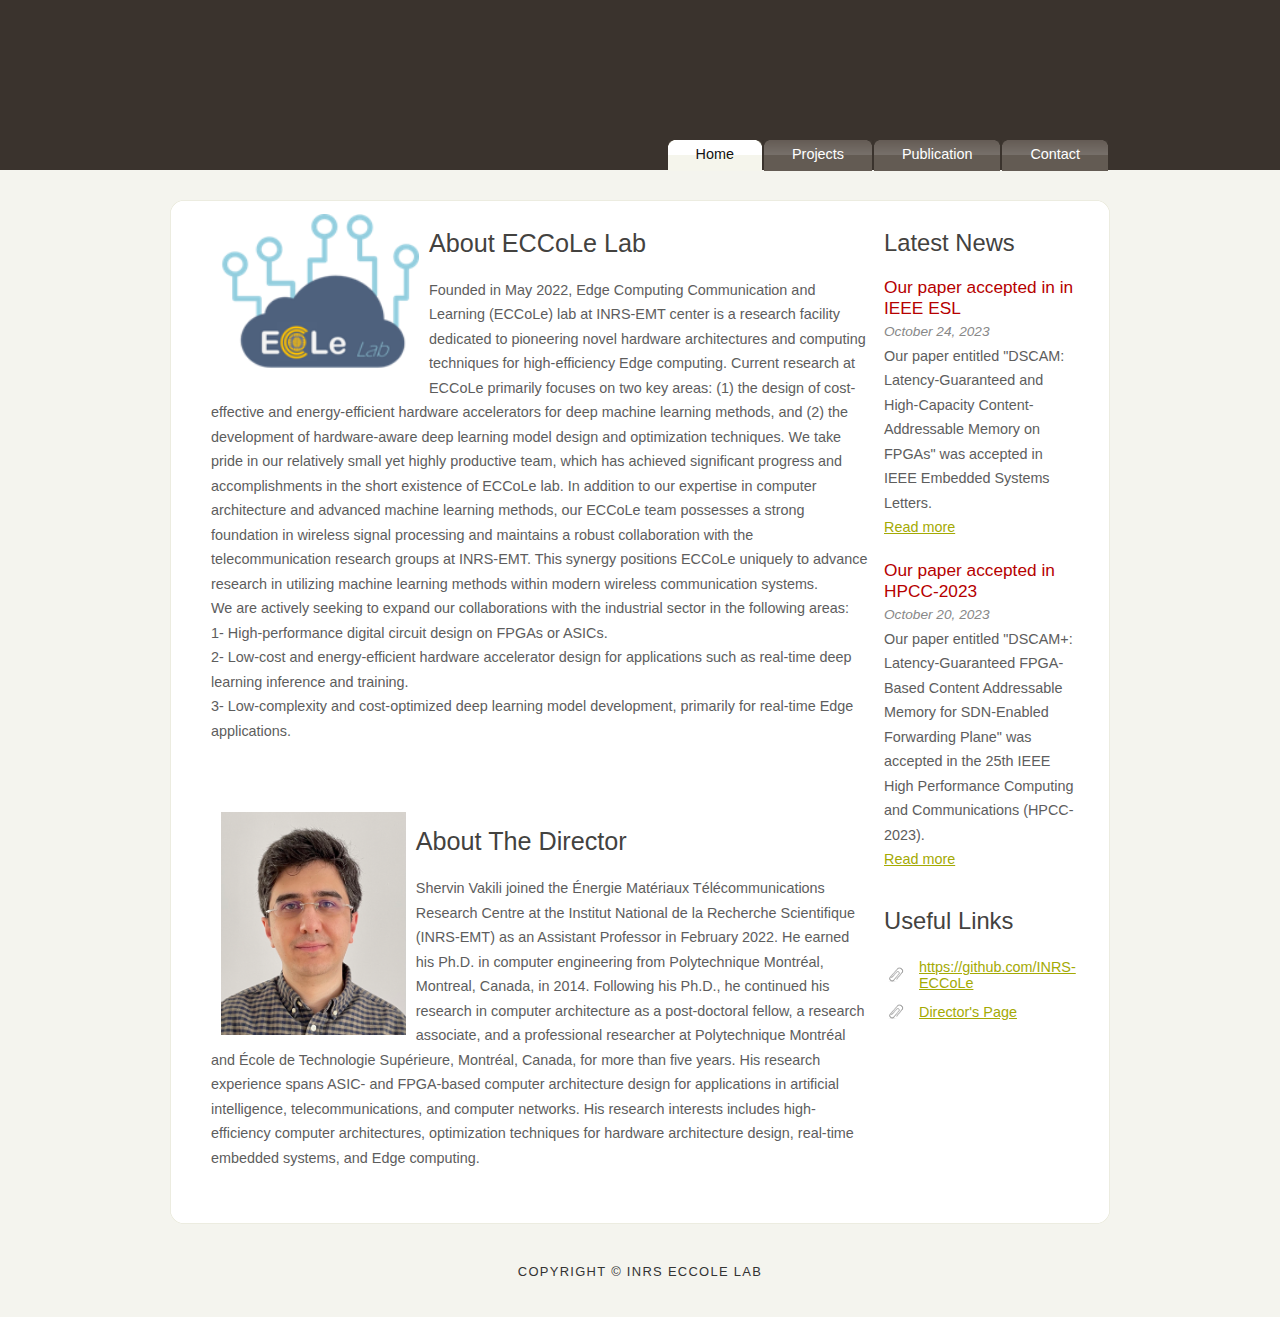
==== index.html @ 06b64111 "Updating the website" ====
<!DOCTYPE HTML>
<meta charset="utf-8"/>
<html>

<head>
  <title>INRS ECCoLe Lab</title>
  <meta name="description" content="website description" />
  <meta name="keywords" content="website keywords, website keywords" />
  <meta http-equiv="content-type" content="text/html; charset=windows-1252" />
  <link rel="stylesheet" type="text/css" href="style/style.css" />
</head>

<body>
  <div id="main">
    <div id="header">
      <div id="logo">

      </div>
      <div id="menubar">
        <ul id="menu">
          <!-- put class="selected" in the li tag for the selected page - to highlight which page you're on -->
          <li class="selected"><a href="index.html">Home</a></li>
          <li><a href="Projects.html">Projects</a></li>
          <li><a href="Publication.html">Publication</a></li>
          <li><a href="Contact.html">Contact</a></li>
        </ul>
      </div>
    </div>
    <div id="content_header"></div>
    <div id="site_content">
      <div class="sidebar">
        <!-- insert your sidebar items here -->
        <h3>Latest News</h3>
        <h4>Our paper accepted in in IEEE ESL</h4>
        <h5>October 24, 2023</h5>
        <p>Our paper entitled "DSCAM: Latency-Guaranteed and High-Capacity Content-Addressable Memory on FPGAs" was accepted in IEEE Embedded Systems Letters.<br /><a href="#">Read more</a></p>

        <h4>Our paper accepted in HPCC-2023</h4>
        <h5>October 20, 2023</h5>
        <p>Our paper entitled "DSCAM+: Latency-Guaranteed FPGA-Based Content Addressable Memory for SDN-Enabled Forwarding Plane" was accepted in the 25th IEEE High Performance Computing and Communications (HPCC-2023).<br /><a href="#">Read more</a></p>
        
        <h3>Useful Links</h3>
        <ul>
          <li><a href="https://github.com/INRS-ECCoLe">https://github.com/INRS-ECCoLe</a></li>
          <li><a href="https://inrs.ca/la-recherche/professeurs/shervin-vakili/">Director's Page</a></li>
        </ul>

      </div>
      <div id="content">
        <!-- insert the page content here -->
        <img src="style/ECCoLe.png" alt="Shervi Vakili" width=30% height=30% top= 30pt style="float:left;margin:0px 10px">
        <h1>About ECCoLe Lab</h1>
        <p> Founded in May 2022, Edge Computing Communication and Learning (ECCoLe) lab at INRS-EMT center is a research facility dedicated to pioneering novel hardware architectures and computing techniques for high-efficiency Edge computing. 
          Current research at ECCoLe primarily focuses on two key areas: (1) the design of cost-effective and energy-efficient hardware accelerators for deep machine learning methods, and (2) the development of hardware-aware deep learning model design and optimization techniques.
          We take pride in our relatively small yet highly productive team, which has achieved significant progress and accomplishments in the short existence of ECCoLe lab. 
          In addition to our expertise in computer architecture and advanced machine learning methods, our ECCoLe team possesses a strong foundation in wireless signal processing and maintains a robust collaboration with the telecommunication research groups at INRS-EMT. 
          This synergy positions ECCoLe uniquely to advance research in utilizing machine learning methods within modern wireless communication systems.<br>
          We are actively seeking to expand our collaborations with the industrial sector in the following areas:<br>
          1- High-performance digital circuit design on FPGAs or ASICs.<br>
          2- Low-cost and energy-efficient hardware accelerator design for applications such as real-time deep learning inference and training.<br>
          3- Low-complexity and cost-optimized deep learning model development, primarily for real-time Edge applications.<br>
          <br><br></p>
        
        <img src="style/SVakili.jpg" alt="Shervi Vakili" width=28% height=28% style="float:left;margin:0px 10px">
        <h1>About The Director</h1>
        <p>
          Shervin Vakili joined the Énergie Matériaux Télécommunications Research Centre at the Institut National de la Recherche Scientifique (INRS-EMT) as an Assistant Professor in February 2022. He earned his Ph.D. in computer engineering from Polytechnique Montréal, Montreal, Canada, in 2014. Following his Ph.D., he continued his research in computer architecture as a post-doctoral fellow, a research associate, and a professional researcher at Polytechnique Montréal and École de Technologie Supérieure, Montréal, Canada, for more than five years. His research experience spans ASIC- and FPGA-based computer architecture design for applications in artificial intelligence, telecommunications, and computer networks.
          His research interests includes high-efficiency computer architectures, optimization techniques for hardware architecture design, real-time embedded systems, and Edge computing.</p>
      </div>
    </div>
    <div id="content_footer"></div>
    <div id="footer">
      Copyright &copy; INRS ECCoLe Lab 
    </div>
  </div>
</body>
</html>
---- style/style.css ----
html
{ height: 100%;}

*
{ margin: 0;
  padding: 0;}

body
{ font: normal .90em 'trebuchet ms', arial, sans-serif;
  background: #F4F4EE;
  color: #5D5D5D;}

p
{ padding: 0 0 20px 0;
  line-height: 1.7em;}

img
{ border: 0;}

h1, h2, h3, h4, h5, h6 
{ font: normal 175% 'century gothic', arial, sans-serif;
  color: #43423F;
  margin: 0 0 15px 0;
  padding: 15px 0 5px 0;}

h2
{ font: normal 175% 'century gothic', arial, sans-serif;
  color: #B60000;}

h3
{ font: normal 165% 'century gothic', arial, sans-serif;}

h4, h5, h6
{ margin: 0;
  padding: 0 0 5px 0;
  font: normal 120% arial, sans-serif;
  color: #B60000;}

h5, h6
{ font: italic 95% arial, sans-serif;
  color: #888;}

h6
{ color: #362C20;}

a, a:hover
{ outline: none;
  text-decoration: underline;
  color: #A4AA04;}

a:hover
{ text-decoration: none;
  color: #5D5D5D;}

.left
{ float: left;
  width: auto;
  margin-right: 10px;}

.right
{ float: right; 
  width: auto;
  margin-left: 10px;}

.center
{ display: block;
  text-align: center;
  margin: 20px auto;}

blockquote
{ margin: 20px 0; 
  padding: 10px 20px 0 20px;
  border: 1px solid #E5E5DB;
  background: #FFF;}

ul
{ margin: 2px 0 22px 17px;}

ul li
{ list-style-type: circle;
  margin: 0 0 6px 0; 
  padding: 0 0 4px 5px;}

ol
{ margin: 8px 0 22px 20px;}

ol li
{ margin: 0 0 11px 0;}

#main, #logo, #menubar, #content_header, #site_content, #content_footer, #footer
{ margin-left: auto; 
  margin-right: auto;}

#main
{ padding-bottom: 20px;}

#header
{ background: #3A332D;
  height: 170px;
  margin-bottom: 30px;}

#logo
{ width:690pt;
  position: relative;
  height: 101pt;
  background: #3A332D url(ECCoLE_Logo.png) no-repeat;}

#logo #logo_text 
{ position: absolute; 
  top: 10px;
  left: 0;}

#logo h1, #logo h2
{ font: normal 300% 'century gothic', arial, sans-serif;
  border-bottom: 0;
  text-transform: none;
  margin: 0 0 0 9px;}

#logo_text h1, #logo_text h1 a, #logo_text h1 a:hover 
{ padding: 22px 0 0 0;
  color: #FFF;
  letter-spacing: 0.1em;
  text-decoration: none;}

#logo_text h1 a .logo_colour
{ color: #ECEF01;}

#logo_text h2
{ font-size: 120%;
  padding: 4px 0 0 0;
  color: #A8AA94;}

#menubar
{ height: 44px;
  width: 940px;
  margin: 1px auto 0 auto;} 

ul#menu
{ float: right;}

ul#menu li
{ float: left;
  padding: 0 0 0 6px;
  list-style: none;
  margin: 2px 2px 0 0;
  background: #635B53 url(tab.png) no-repeat 0 0;}

ul#menu li a
{ font: normal 100% 'trebuchet ms', sans-serif;
  display: block; 
  float: left; 
  height: 20px;
  padding: 6px 28px 5px 22px;
  text-align: center;
  color: #FFF;
  text-decoration: none;
  background: #635B53 url(tab.png) no-repeat 100% 0;} 

ul#menu li.tab_selected a
{ height: 20px;
  padding: 6px 28px 5px 22px;}

ul#menu li.selected
{ margin: 2px 2px 0 0;
  background: #635B53 url(tab_selected.png) no-repeat 0 0;}

ul#menu li.selected a, ul#menu li.selected a:hover
{ background: #635B53 url(tab_selected.png) no-repeat 100% 0;
  color: #111;}

ul#menu li a:hover
{ color: #ECEF01;}

#content_header, #content_footer
{ width: 940px;
  background: url(content_header.png) no-repeat;
  height: 14px;}

#content_footer
{ background: url(content_footer.png) no-repeat;}

#site_content
{ width: 878px;
  overflow: hidden;
  margin: 0 auto 0 auto;
  padding: 0 20px 20px 40px;
  background: #FFF;
  border-left: 1px solid #ECECE0;
  border-right: 1px solid #ECECE0;} 

.sidebar
{ float: right;
  width: 190px;
  padding: 0 15px 20px 15px;}

.sidebar ul
{ width: 178px; 
  padding: 4px 0 0 0; 
  margin: 4px 0 30px 0;}

.sidebar li
{ list-style: none; 
  padding: 0 0 7px 0; }

.sidebar li a, .sidebar li a:hover
{ padding: 0 0 0 35px;
  display: block;
  background: transparent url(link.png) no-repeat left center;} 

.sidebar li a.selected
{ color: #444;
  text-decoration: none;} 

#content
{ text-align: left;
  width: 660px;
  padding: 0;}

#content ul
{ margin: 2px 0 22px 0px;}

#content ul li
{ list-style-type: none;
  background: url(bullet.png) no-repeat;
  margin: 0 0 6px 0; 
  padding: 0 0 4px 25px;
  line-height: 1.5em;}

#footer
{ width: 916px;
  font: normal 90% arial, sans-serif;
  height: 28px;
  margin-top: 20px;
  padding: 20px 0 5px 0;
  text-align: center; 
  background: transparent;
  color: #333;
  text-transform: uppercase;
  letter-spacing: 0.1em;}

#footer a, #footer a:hover
{ color: #888;
  text-decoration: none;}

#footer a:hover
{ color: #333;}

.search
{ color: #5D5D5D; 
  border: 1px solid #BBB; 
  width: 134px; 
  padding: 4px; 
  font: 100% arial, sans-serif;}

.form_settings
{ margin: 15px 0 0 0;}

.form_settings p
{ padding: 0 0 4px 0;}

.form_settings span
{ float: left; 
  width: 200px; 
  text-align: left;}
  
.form_settings input, .form_settings textarea
{ padding: 5px; 
  width: 299px; 
  font: 100% arial; 
  border: 1px solid #E5E5DB; 
  background: #FFF; 
  color: #47433F;}
  
.form_settings .submit
{ font: 100% arial; 
  border: 1px solid; 
  width: 99px; 
  margin: 0 0 0 212px; 
  height: 33px;
  padding: 2px 0 3px 0;
  cursor: pointer; 
  background: #3B3B3B; 
  color: #FFF;}

.form_settings textarea, .form_settings select
{ font: 100% arial; 
  width: 299px;}

.form_settings select
{ width: 310px;}

.form_settings .checkbox
{ margin: 4px 0; 
  padding: 0; 
  width: 14px;
  border: 0;
  background: none;}

.separator
{ width: 100%;
  height: 0;
  border-top: 1px solid #D9D5CF;
  border-bottom: 1px solid #FFF;
  margin: 0 0 20px 0;}
  
table
{ margin: 10px 0 30px 0;}

table tr th, table tr td
{ background: #3B3B3B;
  color: #FFF;
  padding: 7px 4px;
  text-align: left;}
  
table tr td
{ background: #F4F4EE;
  color: #47433F;
  border-top: 1px solid #FFF;}
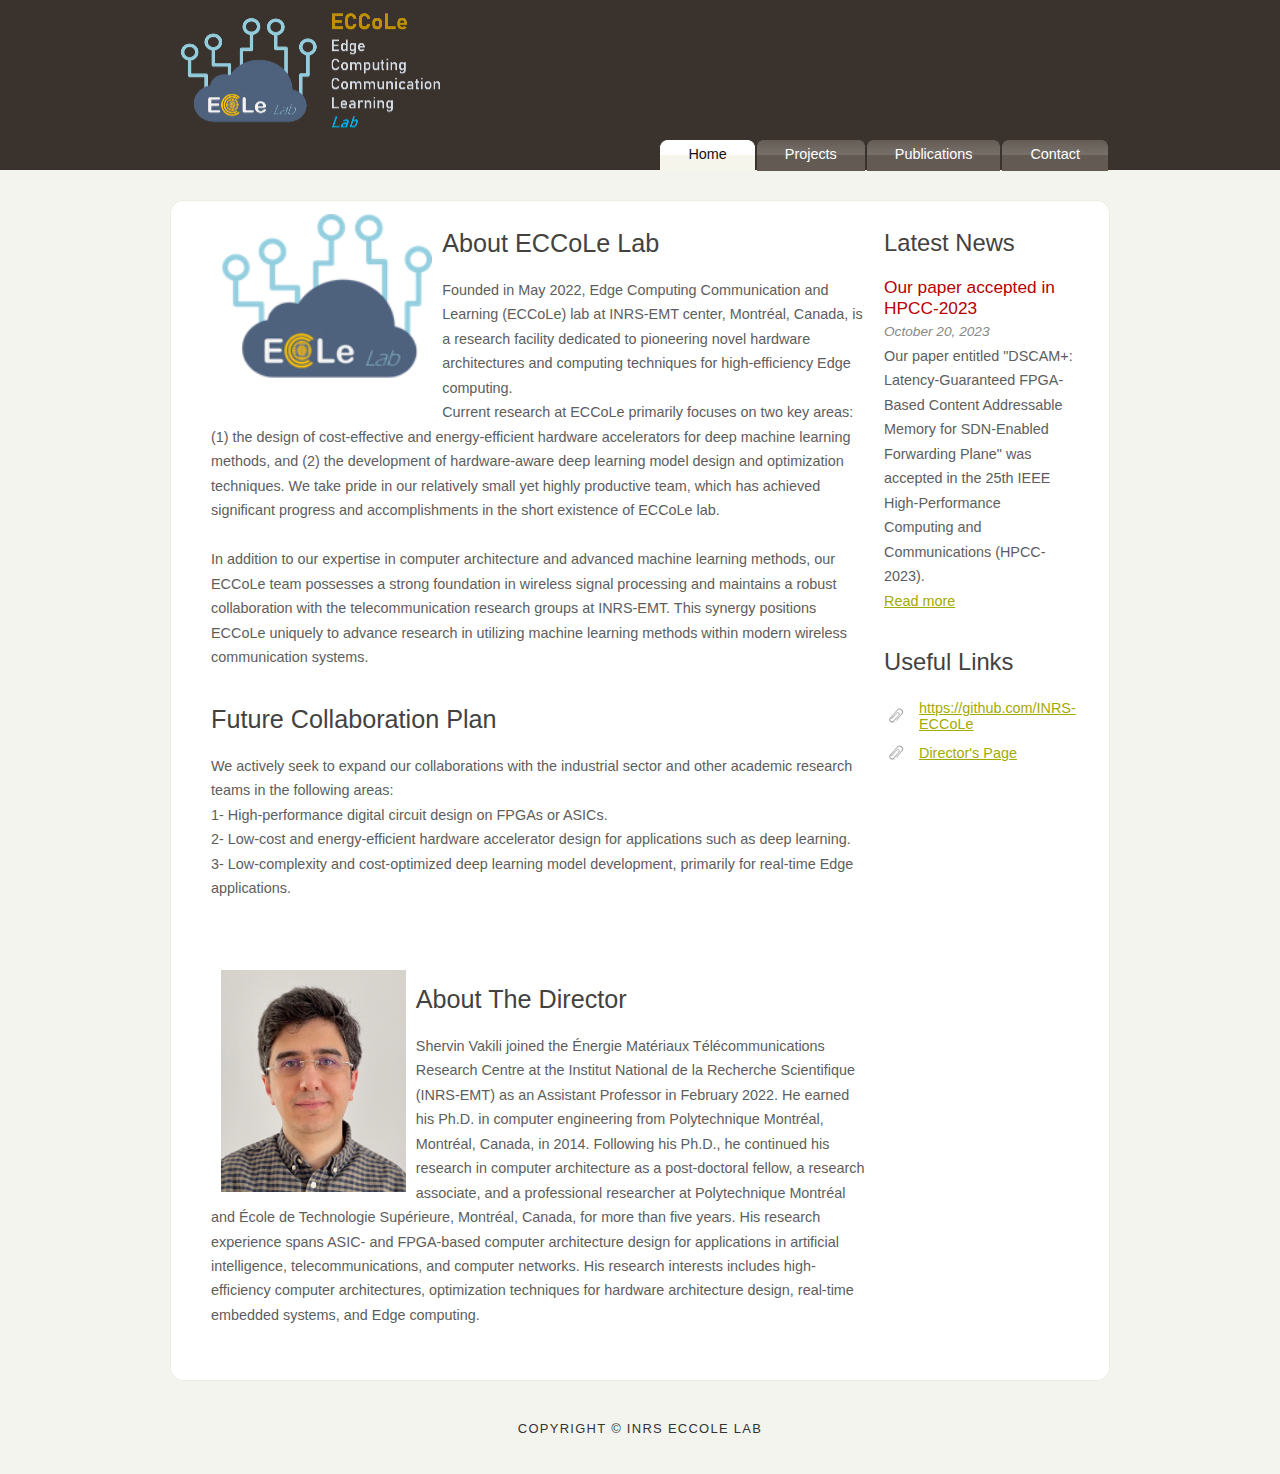
==== commit fe66b691: "Some updates" ====
--- a/index.html
+++ b/index.html
@@ -2,6 +2,10 @@
 <meta charset="utf-8"/>
 <html>
 
+<head>
+  <title>Title of the document</title>
+  <link rel="icon" type="images/x-icon" href="style/ECCoLe.png" />
+</head>
 <head>
   <title>INRS ECCoLe Lab</title>
   <meta name="description" content="website description" />
@@ -20,9 +24,9 @@
         <ul id="menu">
           <!-- put class="selected" in the li tag for the selected page - to highlight which page you're on -->
           <li class="selected"><a href="index.html">Home</a></li>
-          <li><a href="Projects.html">Projects</a></li>
-          <li><a href="Publication.html">Publication</a></li>
-          <li><a href="Contact.html">Contact</a></li>
+          <li><a href="projects.html">Projects</a></li>
+          <li><a href="publication.html">Publications</a></li>
+          <li><a href="contact.html">Contact</a></li>
         </ul>
       </div>
     </div>
@@ -31,13 +35,13 @@
       <div class="sidebar">
         <!-- insert your sidebar items here -->
         <h3>Latest News</h3>
-        <h4>Our paper accepted in in IEEE ESL</h4>
-        <h5>October 24, 2023</h5>
-        <p>Our paper entitled "DSCAM: Latency-Guaranteed and High-Capacity Content-Addressable Memory on FPGAs" was accepted in IEEE Embedded Systems Letters.<br /><a href="#">Read more</a></p>
+        <!--<h4>Our paper was accepted in in IEEE ESL</h4>-->
+        <!--<h5>October 24, 2023</h5>-->
+        <!--<p>Our paper entitled "DSCAM: Latency-Guaranteed and High-Capacity Content-Addressable Memory on FPGAs" was accepted in IEEE Embedded Systems Letters.<br /><a href="#">Read more</a></p>-->
 
         <h4>Our paper accepted in HPCC-2023</h4>
         <h5>October 20, 2023</h5>
-        <p>Our paper entitled "DSCAM+: Latency-Guaranteed FPGA-Based Content Addressable Memory for SDN-Enabled Forwarding Plane" was accepted in the 25th IEEE High Performance Computing and Communications (HPCC-2023).<br /><a href="#">Read more</a></p>
+        <p>Our paper entitled "DSCAM+: Latency-Guaranteed FPGA-Based Content Addressable Memory for SDN-Enabled Forwarding Plane" was accepted in the 25th IEEE High-Performance Computing and Communications (HPCC-2023).<br /><a href="#">Read more</a></p>
         
         <h3>Useful Links</h3>
         <ul>
@@ -48,23 +52,26 @@
       </div>
       <div id="content">
         <!-- insert the page content here -->
-        <img src="style/ECCoLe.png" alt="Shervi Vakili" width=30% height=30% top= 30pt style="float:left;margin:0px 10px">
+        <img src="style/ECCoLe.png" alt="Shervi Vakili" width=32% height=32% top= 30pt style="float:left;margin:0px 10px">
         <h1>About ECCoLe Lab</h1>
-        <p> Founded in May 2022, Edge Computing Communication and Learning (ECCoLe) lab at INRS-EMT center is a research facility dedicated to pioneering novel hardware architectures and computing techniques for high-efficiency Edge computing. 
+        <p> Founded in May 2022, Edge Computing Communication and Learning (ECCoLe) lab at INRS-EMT center, Montréal, Canada, is a research facility dedicated to pioneering novel hardware architectures and computing techniques for high-efficiency Edge computing. <br>
           Current research at ECCoLe primarily focuses on two key areas: (1) the design of cost-effective and energy-efficient hardware accelerators for deep machine learning methods, and (2) the development of hardware-aware deep learning model design and optimization techniques.
-          We take pride in our relatively small yet highly productive team, which has achieved significant progress and accomplishments in the short existence of ECCoLe lab. 
+          We take pride in our relatively small yet highly productive team, which has achieved significant progress and accomplishments in the short existence of ECCoLe lab.<br><br> 
           In addition to our expertise in computer architecture and advanced machine learning methods, our ECCoLe team possesses a strong foundation in wireless signal processing and maintains a robust collaboration with the telecommunication research groups at INRS-EMT. 
           This synergy positions ECCoLe uniquely to advance research in utilizing machine learning methods within modern wireless communication systems.<br>
-          We are actively seeking to expand our collaborations with the industrial sector in the following areas:<br>
+        </p>
+        <h1>Future Collaboration Plan</h1>
+        <p>
+          We actively seek to expand our collaborations with the industrial sector and other academic research teams in the following areas:<br>
           1- High-performance digital circuit design on FPGAs or ASICs.<br>
-          2- Low-cost and energy-efficient hardware accelerator design for applications such as real-time deep learning inference and training.<br>
+          2- Low-cost and energy-efficient hardware accelerator design for applications such as deep learning.<br>
           3- Low-complexity and cost-optimized deep learning model development, primarily for real-time Edge applications.<br>
           <br><br></p>
         
         <img src="style/SVakili.jpg" alt="Shervi Vakili" width=28% height=28% style="float:left;margin:0px 10px">
         <h1>About The Director</h1>
         <p>
-          Shervin Vakili joined the Énergie Matériaux Télécommunications Research Centre at the Institut National de la Recherche Scientifique (INRS-EMT) as an Assistant Professor in February 2022. He earned his Ph.D. in computer engineering from Polytechnique Montréal, Montreal, Canada, in 2014. Following his Ph.D., he continued his research in computer architecture as a post-doctoral fellow, a research associate, and a professional researcher at Polytechnique Montréal and École de Technologie Supérieure, Montréal, Canada, for more than five years. His research experience spans ASIC- and FPGA-based computer architecture design for applications in artificial intelligence, telecommunications, and computer networks.
+          Shervin Vakili joined the Énergie Matériaux Télécommunications Research Centre at the Institut National de la Recherche Scientifique (INRS-EMT) as an Assistant Professor in February 2022. He earned his Ph.D. in computer engineering from Polytechnique Montréal, Montréal, Canada, in 2014. Following his Ph.D., he continued his research in computer architecture as a post-doctoral fellow, a research associate, and a professional researcher at Polytechnique Montréal and École de Technologie Supérieure, Montréal, Canada, for more than five years. His research experience spans ASIC- and FPGA-based computer architecture design for applications in artificial intelligence, telecommunications, and computer networks.
           His research interests includes high-efficiency computer architectures, optimization techniques for hardware architecture design, real-time embedded systems, and Edge computing.</p>
       </div>
     </div>
--- a/style/style.css
+++ b/style/style.css
@@ -103,7 +103,7 @@
 { width:690pt;
   position: relative;
   height: 101pt;
-  background: #3A332D url(ECCoLE_Logo.png) no-repeat;}
+  background: #3A332D url(ECCoLe_Logo.png) no-repeat;}
 
 #logo #logo_text 
 { position: absolute; 
@@ -315,4 +315,4 @@
 table tr td
 { background: #F4F4EE;
   color: #47433F;
-  border-top: 1px solid #FFF;}+  border-top: 1px solid #FFF;}
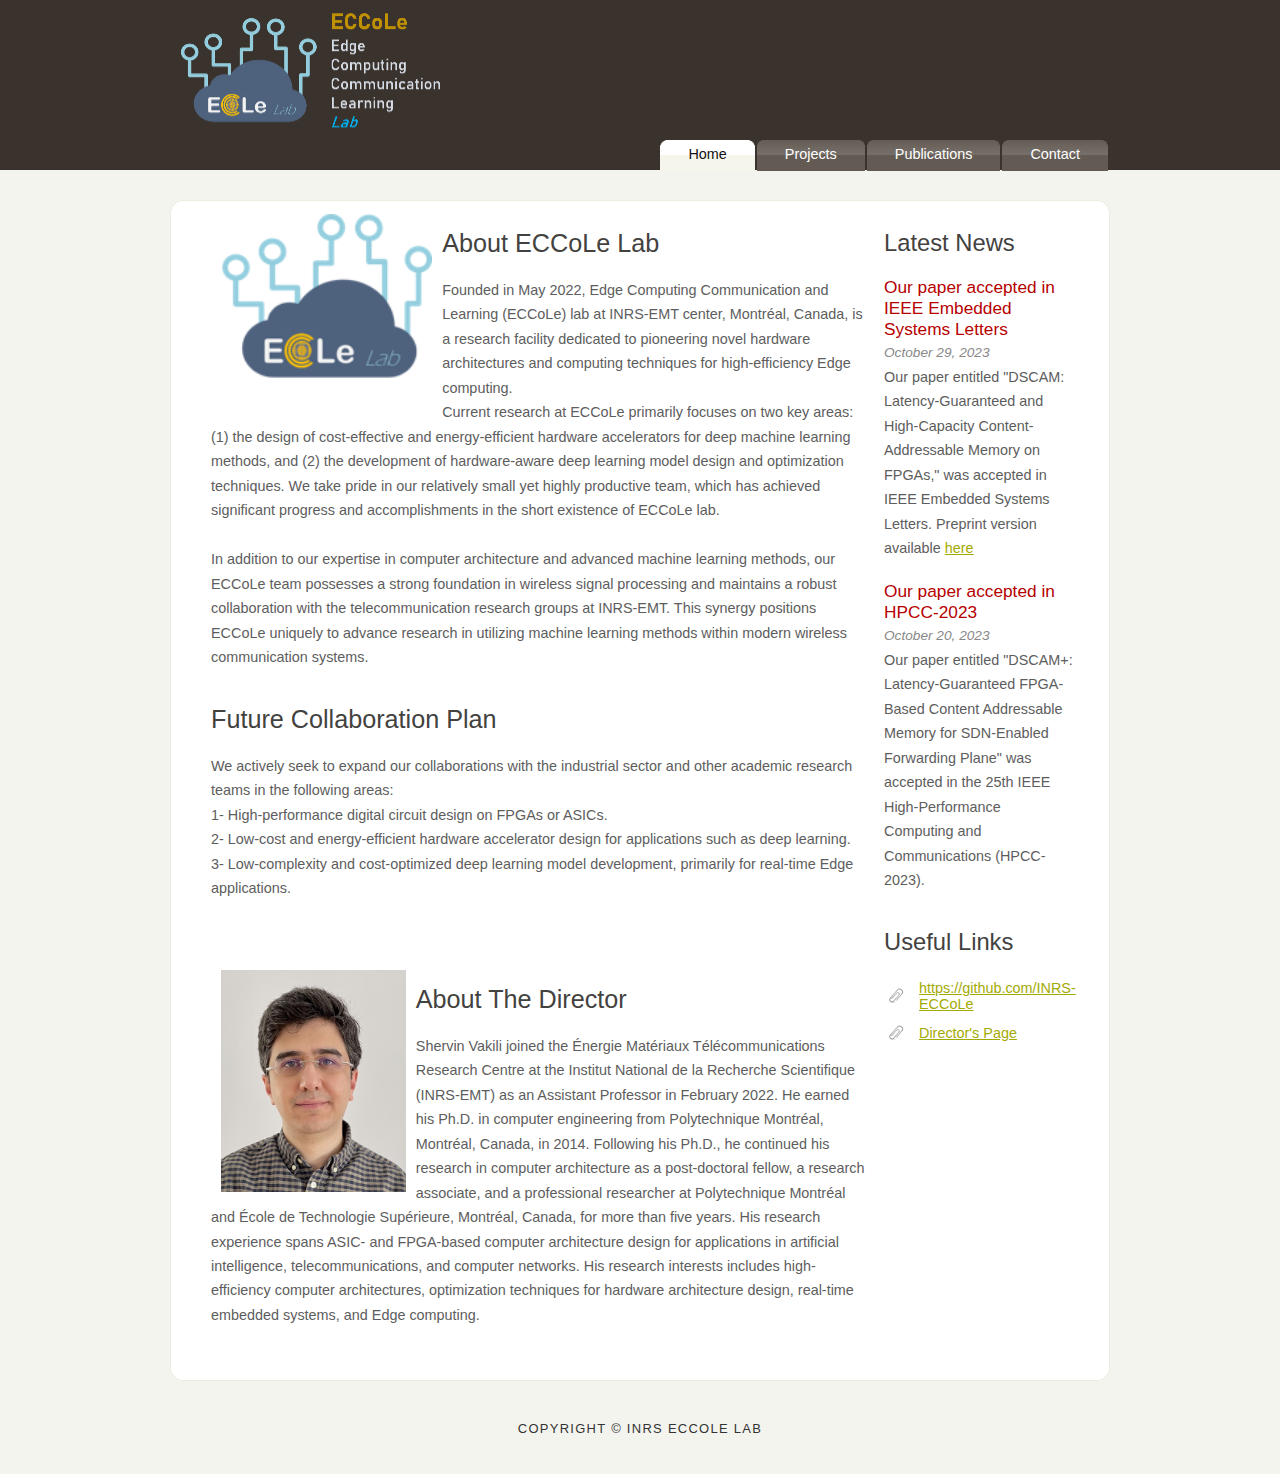
==== commit 7b39e76a: "DyRecMul info added to Projects page." ====
--- a/index.html
+++ b/index.html
@@ -4,7 +4,7 @@
 
 <head>
   <title>Title of the document</title>
-  <link rel="icon" type="images/x-icon" href="style/ECCoLe.png" />
+  <link rel="icon" type="images/x-icon" href="style/ECCoLe_icon.png" />
 </head>
 <head>
   <title>INRS ECCoLe Lab</title>
@@ -39,9 +39,13 @@
         <!--<h5>October 24, 2023</h5>-->
         <!--<p>Our paper entitled "DSCAM: Latency-Guaranteed and High-Capacity Content-Addressable Memory on FPGAs" was accepted in IEEE Embedded Systems Letters.<br /><a href="#">Read more</a></p>-->
 
+        <h4>Our paper accepted in IEEE Embedded Systems Letters</h4>
+        <h5>October 29, 2023</h5>
+        <p>Our paper entitled "DSCAM: Latency-Guaranteed and High-Capacity Content-Addressable Memory on FPGAs," was accepted in IEEE Embedded Systems Letters. Preprint version available <a href="https://ieeexplore.ieee.org/document/10323112">here</a><br /></p>
+        
         <h4>Our paper accepted in HPCC-2023</h4>
         <h5>October 20, 2023</h5>
-        <p>Our paper entitled "DSCAM+: Latency-Guaranteed FPGA-Based Content Addressable Memory for SDN-Enabled Forwarding Plane" was accepted in the 25th IEEE High-Performance Computing and Communications (HPCC-2023).<br /><a href="#">Read more</a></p>
+        <p>Our paper entitled "DSCAM+: Latency-Guaranteed FPGA-Based Content Addressable Memory for SDN-Enabled Forwarding Plane" was accepted in the 25th IEEE High-Performance Computing and Communications (HPCC-2023).<br /></p>
         
         <h3>Useful Links</h3>
         <ul>
